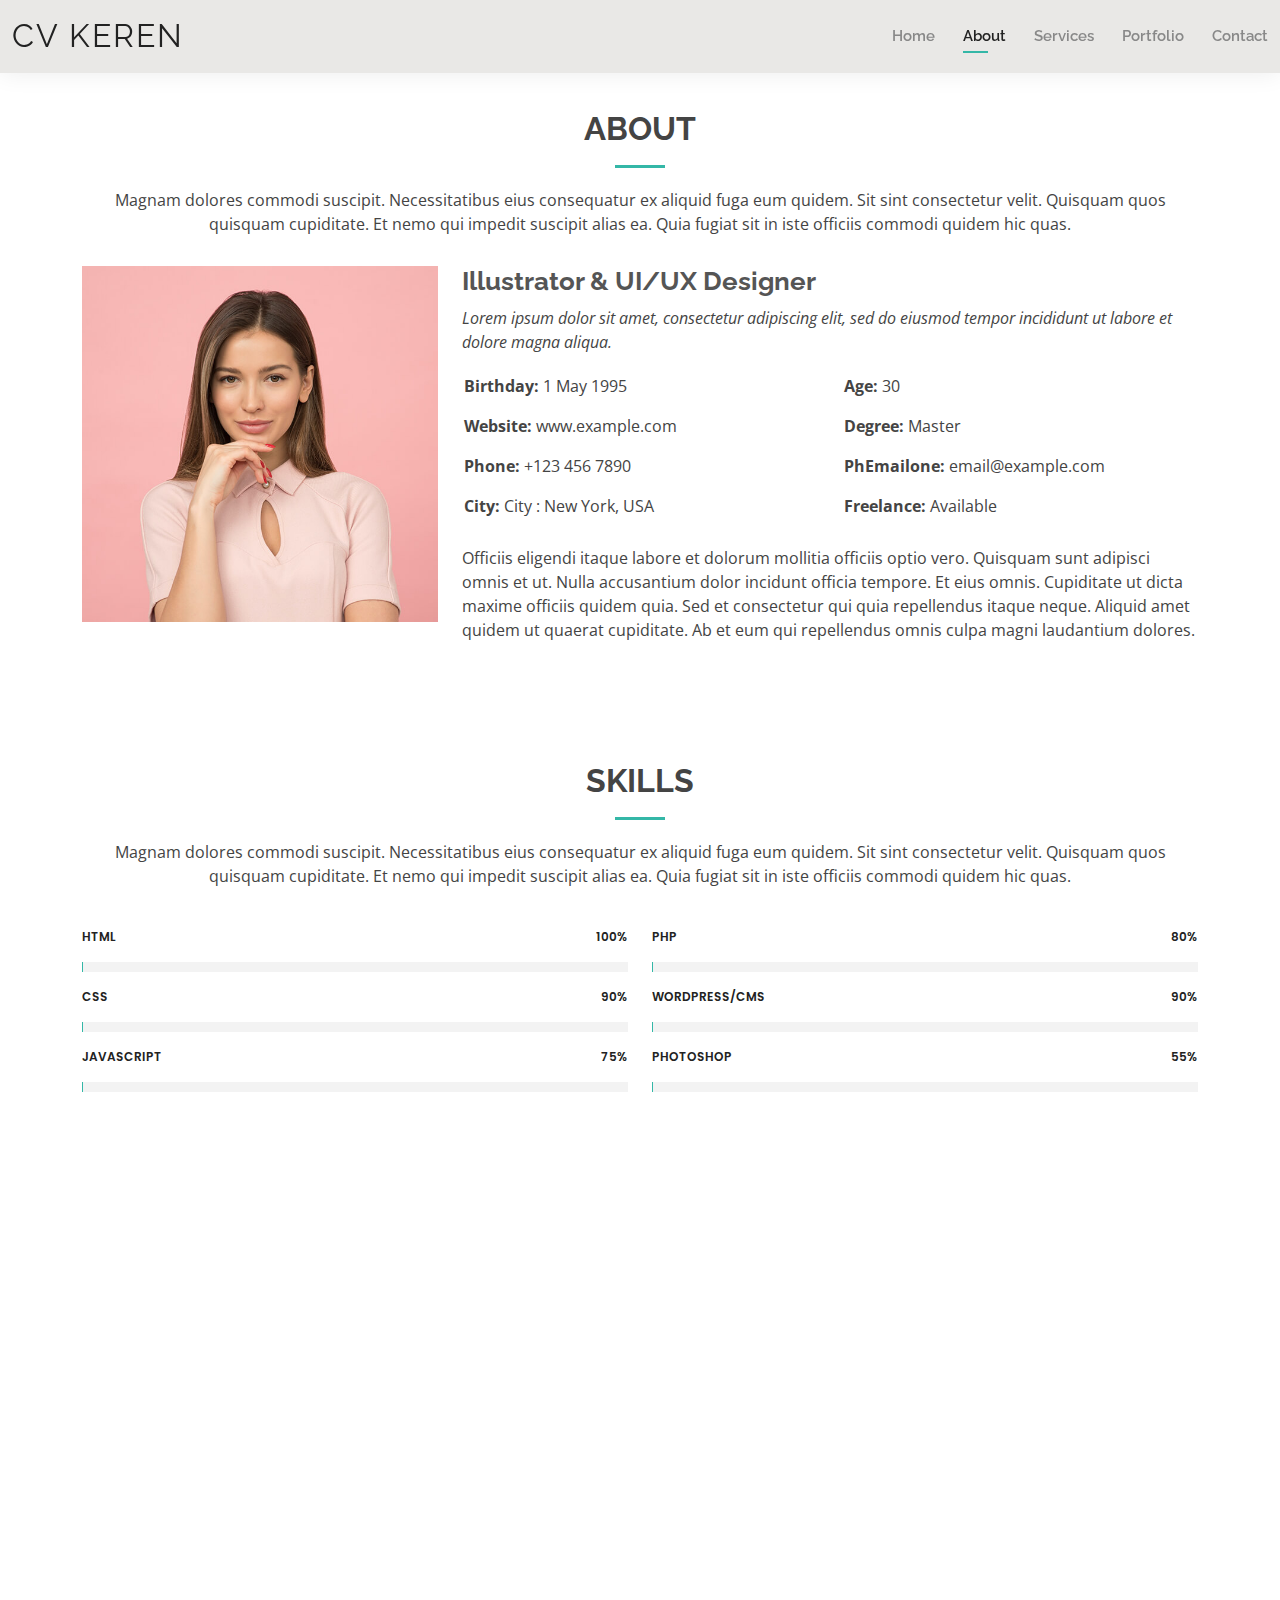
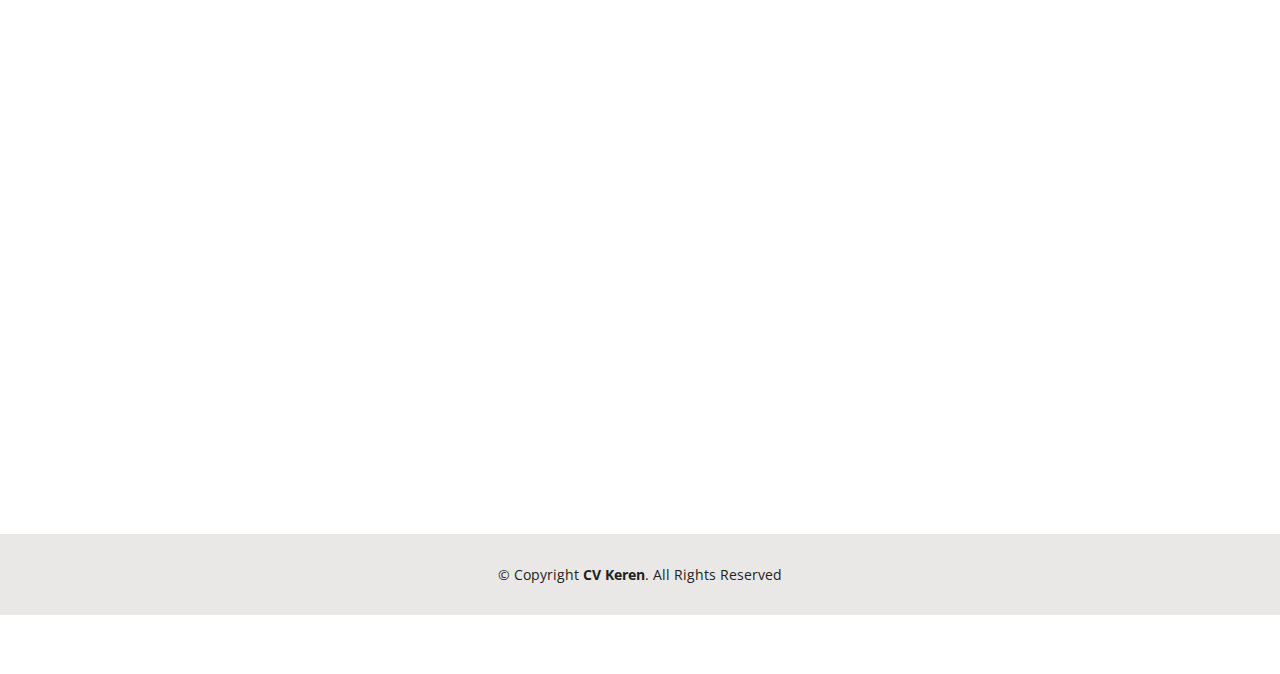
==== about.html @ fb405a1f "Update about.html" ====
<!DOCTYPE html>
<html lang="en">

<head>
  <meta charset="utf-8">
  <meta content="width=device-width, initial-scale=1.0" name="viewport">

  <title>CV Keren - About</title>
  <meta content="" name="description">
  <meta content="" name="keywords">

  <!-- Favicons -->
  <link href="assets/img/favicon.png" rel="icon">
  <link href="assets/img/apple-touch-icon.png" rel="apple-touch-icon">

  <!-- Google Fonts -->
  <link href="https://fonts.googleapis.com/css?family=Open+Sans:300,300i,400,400i,600,600i,700,700i|Raleway:300,300i,400,400i,500,500i,600,600i,700,700i|Poppins:300,300i,400,400i,500,500i,600,600i,700,700i" rel="stylesheet">

  <!-- Vendor CSS Files -->
  <link href="assets/vendor/aos/aos.css" rel="stylesheet">
  <link href="assets/vendor/bootstrap/css/bootstrap.min.css" rel="stylesheet">
  <link href="assets/vendor/bootstrap-icons/bootstrap-icons.css" rel="stylesheet">
  <link href="assets/vendor/boxicons/css/boxicons.min.css" rel="stylesheet">
  <link href="assets/vendor/glightbox/css/glightbox.min.css" rel="stylesheet">
  <link href="assets/vendor/swiper/swiper-bundle.min.css" rel="stylesheet">

  <!-- Template Main CSS File -->
  <link href="assets/css/style.css" rel="stylesheet">

  <!-- =======================================================
  * Template Name: Kelly
  * Template URL: https://bootstrapmade.com/kelly-free-bootstrap-cv-resume-html-template/
  * Updated: Mar 17 2024 with Bootstrap v5.3.3
  * Author: BootstrapMade.com
  * License: https://bootstrapmade.com/license/
  ======================================================== -->
</head>

<body>

  <!-- ======= Header ======= -->
  <header id="header" class="fixed-top">
    <div class="container-fluid d-flex justify-content-between align-items-center">

      <h1 class="logo me-auto me-lg-0"><a href="index.html">CV KEREN</a></h1>
      <!-- Uncomment below if you prefer to use an image logo -->
      <!-- <a href="index.html" class="logo"><img src="assets/img/logo.png" alt="" class="img-fluid"></a>-->

      <nav id="navbar" class="navbar order-last order-lg-0">
        <ul>
          <li><a href="index.html">Home</a></li>
          <li><a class="active" href="about.html">About</a></li>
          <!-- <li><a href="resume.html">Resume</a></li>-->
          <li><a href="services.html">Services</a></li>
          <li><a href="portfolio.html">Portfolio</a></li>
          <li><a href="contact.html">Contact</a></li>
        </ul>
        <i class="bi bi-list mobile-nav-toggle"></i>
      </nav><!-- .navbar -->
     <!--
      <div class="header-social-links">
        <a href="#" class="twitter"><i class="bi bi-twitter"></i></a>
        <a href="#" class="facebook"><i class="bi bi-facebook"></i></a>
        <a href="#" class="instagram"><i class="bi bi-instagram"></i></a>
        <a href="#" class="linkedin"><i class="bi bi-linkedin"></i></i></a>
      </div>
      -->
    </div>

  </header><!-- End Header -->

  <main id="main">

    <!-- ======= About Section ======= -->
    <section id="about" class="about">
      <div class="container" data-aos="fade-up">

        <div class="section-title">
          <h2>About</h2>
          <p>Magnam dolores commodi suscipit. Necessitatibus eius consequatur ex aliquid fuga eum quidem. Sit sint consectetur velit. Quisquam quos quisquam cupiditate. Et nemo qui impedit suscipit alias ea. Quia fugiat sit in iste officiis commodi quidem hic quas.</p>
        </div>

        <div class="row">
          <div class="col-lg-4">
            <img src="assets/img/about.jpg" class="img-fluid" alt="">
          </div>
          <div class="col-lg-8 pt-4 pt-lg-0 content">
            <h3>Illustrator &amp; UI/UX Designer</h3>
            <p class="fst-italic">
              Lorem ipsum dolor sit amet, consectetur adipiscing elit, sed do eiusmod tempor incididunt ut labore et dolore
              magna aliqua.
            </p>
            <div class="row">
              <div class="col-lg-6">
                <ul>
                  <li><i class="bi bi-rounded-right"></i> <strong>Birthday:</strong> 1 May 1995</li>
                  <li><i class="bi bi-rounded-right"></i> <strong>Website:</strong> www.example.com</li>
                  <li><i class="bi bi-rounded-right"></i> <strong>Phone:</strong> +123 456 7890</li>
                  <li><i class="bi bi-rounded-right"></i> <strong>City:</strong> City : New York, USA</li>
                </ul>
              </div>
              <div class="col-lg-6">
                <ul>
                  <li><i class="bi bi-rounded-right"></i> <strong>Age:</strong> 30</li>
                  <li><i class="bi bi-rounded-right"></i> <strong>Degree:</strong> Master</li>
                  <li><i class="bi bi-rounded-right"></i> <strong>PhEmailone:</strong> email@example.com</li>
                  <li><i class="bi bi-rounded-right"></i> <strong>Freelance:</strong> Available</li>
                </ul>
              </div>
            </div>
            <p>
              Officiis eligendi itaque labore et dolorum mollitia officiis optio vero. Quisquam sunt adipisci omnis et ut. Nulla accusantium dolor incidunt officia tempore. Et eius omnis.
              Cupiditate ut dicta maxime officiis quidem quia. Sed et consectetur qui quia repellendus itaque neque. Aliquid amet quidem ut quaerat cupiditate. Ab et eum qui repellendus omnis culpa magni laudantium dolores.
            </p>
          </div>
        </div>

      </div>
    </section><!-- End About Section -->

    <!-- ======= Skills Section ======= -->
    <section id="skills" class="skills">
      <div class="container" data-aos="fade-up">

        <div class="section-title">
          <h2>Skills</h2>
          <p>Magnam dolores commodi suscipit. Necessitatibus eius consequatur ex aliquid fuga eum quidem. Sit sint consectetur velit. Quisquam quos quisquam cupiditate. Et nemo qui impedit suscipit alias ea. Quia fugiat sit in iste officiis commodi quidem hic quas.</p>
        </div>

        <div class="row skills-content">

          <div class="col-lg-6">

            <div class="progress">
              <span class="skill">HTML <i class="val">100%</i></span>
              <div class="progress-bar-wrap">
                <div class="progress-bar" role="progressbar" aria-valuenow="100" aria-valuemin="0" aria-valuemax="100"></div>
              </div>
            </div>

            <div class="progress">
              <span class="skill">CSS <i class="val">90%</i></span>
              <div class="progress-bar-wrap">
                <div class="progress-bar" role="progressbar" aria-valuenow="90" aria-valuemin="0" aria-valuemax="100"></div>
              </div>
            </div>

            <div class="progress">
              <span class="skill">JavaScript <i class="val">75%</i></span>
              <div class="progress-bar-wrap">
                <div class="progress-bar" role="progressbar" aria-valuenow="75" aria-valuemin="0" aria-valuemax="100"></div>
              </div>
            </div>

          </div>

          <div class="col-lg-6">

            <div class="progress">
              <span class="skill">PHP <i class="val">80%</i></span>
              <div class="progress-bar-wrap">
                <div class="progress-bar" role="progressbar" aria-valuenow="80" aria-valuemin="0" aria-valuemax="100"></div>
              </div>
            </div>

            <div class="progress">
              <span class="skill">WordPress/CMS <i class="val">90%</i></span>
              <div class="progress-bar-wrap">
                <div class="progress-bar" role="progressbar" aria-valuenow="90" aria-valuemin="0" aria-valuemax="100"></div>
              </div>
            </div>

            <div class="progress">
              <span class="skill">Photoshop <i class="val">55%</i></span>
              <div class="progress-bar-wrap">
                <div class="progress-bar" role="progressbar" aria-valuenow="55" aria-valuemin="0" aria-valuemax="100"></div>
              </div>
            </div>

          </div>

        </div>

      </div>
    </section><!-- End Skills Section -->

    <!-- ======= Facts Section ======= -->
    <section id="facts" class="facts">
      <div class="container" data-aos="fade-up">

        <div class="section-title">
          <h2>Facts</h2>
          <p>Magnam dolores commodi suscipit. Necessitatibus eius consequatur ex aliquid fuga eum quidem. Sit sint consectetur velit. Quisquam quos quisquam cupiditate. Et nemo qui impedit suscipit alias ea. Quia fugiat sit in iste officiis commodi quidem hic quas.</p>
        </div>

        <div class="row counters">

          <div class="col-lg-3 col-6 text-center">
            <span data-purecounter-start="0" data-purecounter-end="232" data-purecounter-duration="1" class="purecounter"></span>
            <p>Clients</p>
          </div>

          <div class="col-lg-3 col-6 text-center">
            <span data-purecounter-start="0" data-purecounter-end="521" data-purecounter-duration="1" class="purecounter"></span>
            <p>Projects</p>
          </div>

          <div class="col-lg-3 col-6 text-center">
            <span data-purecounter-start="0" data-purecounter-end="1463" data-purecounter-duration="1" class="purecounter"></span>
            <p>Hours Of Support</p>
          </div>

          <div class="col-lg-3 col-6 text-center">
            <span data-purecounter-start="0" data-purecounter-end="15" data-purecounter-duration="1" class="purecounter"></span>
            <p>Hard Workers</p>
          </div>

        </div>

      </div>
    </section><!-- End Facts Section -->

    <!-- ======= Testimonials Section ======= -->
    <section id="testimonials" class="testimonials">
      <div class="container" data-aos="fade-up">

        <div class="section-title">
          <h2>Testimonials</h2>
          <p>Magnam dolores commodi suscipit. Necessitatibus eius consequatur ex aliquid fuga eum quidem. Sit sint consectetur velit. Quisquam quos quisquam cupiditate. Et nemo qui impedit suscipit alias ea. Quia fugiat sit in iste officiis commodi quidem hic quas.</p>
        </div>

        <div class="testimonials-slider swiper" data-aos="fade-up" data-aos-delay="100">
          <div class="swiper-wrapper">

            <div class="swiper-slide">
              <div class="testimonial-item">
                <img src="assets/img/testimonials/testimonials-1.jpg" class="testimonial-img" alt="">
                <h3>Saul Goodman</h3>
                <h4>Ceo &amp; Founder</h4>
                <p>
                  <i class="bx bxs-quote-alt-left quote-icon-left"></i>
                  Proin iaculis purus consequat sem cure digni ssim donec porttitora entum suscipit rhoncus. Accusantium quam, ultricies eget id, aliquam eget nibh et. Maecen aliquam, risus at semper.
                  <i class="bx bxs-quote-alt-right quote-icon-right"></i>
                </p>
              </div>
            </div><!-- End testimonial item -->

            <div class="swiper-slide">
              <div class="testimonial-item">
                <img src="assets/img/testimonials/testimonials-2.jpg" class="testimonial-img" alt="">
                <h3>Sara Wilsson</h3>
                <h4>Designer</h4>
                <p>
                  <i class="bx bxs-quote-alt-left quote-icon-left"></i>
                  Export tempor illum tamen malis malis eram quae irure esse labore quem cillum quid cillum eram malis quorum velit fore eram velit sunt aliqua noster fugiat irure amet legam anim culpa.
                  <i class="bx bxs-quote-alt-right quote-icon-right"></i>
                </p>
              </div>
            </div><!-- End testimonial item -->

            <div class="swiper-slide">
              <div class="testimonial-item">
                <img src="assets/img/testimonials/testimonials-3.jpg" class="testimonial-img" alt="">
                <h3>Jena Karlis</h3>
                <h4>Store Owner</h4>
                <p>
                  <i class="bx bxs-quote-alt-left quote-icon-left"></i>
                  Enim nisi quem export duis labore cillum quae magna enim sint quorum nulla quem veniam duis minim tempor labore quem eram duis noster aute amet eram fore quis sint minim.
                  <i class="bx bxs-quote-alt-right quote-icon-right"></i>
                </p>
              </div>
            </div><!-- End testimonial item -->

            <div class="swiper-slide">
              <div class="testimonial-item">
                <img src="assets/img/testimonials/testimonials-4.jpg" class="testimonial-img" alt="">
                <h3>Matt Brandon</h3>
                <h4>Freelancer</h4>
                <p>
                  <i class="bx bxs-quote-alt-left quote-icon-left"></i>
                  Fugiat enim eram quae cillum dolore dolor amet nulla culpa multos export minim fugiat minim velit minim dolor enim duis veniam ipsum anim magna sunt elit fore quem dolore labore illum veniam.
                  <i class="bx bxs-quote-alt-right quote-icon-right"></i>
                </p>
              </div>
            </div><!-- End testimonial item -->

            <div class="swiper-slide">
              <div class="testimonial-item">
                <img src="assets/img/testimonials/testimonials-5.jpg" class="testimonial-img" alt="">
                <h3>John Larson</h3>
                <h4>Entrepreneur</h4>
                <p>
                  <i class="bx bxs-quote-alt-left quote-icon-left"></i>
                  Quis quorum aliqua sint quem legam fore sunt eram irure aliqua veniam tempor noster veniam enim culpa labore duis sunt culpa nulla illum cillum fugiat legam esse veniam culpa fore nisi cillum quid.
                  <i class="bx bxs-quote-alt-right quote-icon-right"></i>
                </p>
              </div>
            </div><!-- End testimonial item -->

          </div>
          <div class="swiper-pagination"></div>
        </div>

      </div>
    </section><!-- End Testimonials Section -->

  </main><!-- End #main -->

  <!-- ======= Footer ======= -->
  <footer id="footer">
    <div class="container">
      <div class="copyright">
        &copy; Copyright <strong><span>CV Keren</span></strong>. All Rights Reserved
      </div>
      <!--
      <div class="credits">
        <!-- All the links in the footer should remain intact. -->
        <!-- You can delete the links only if you purchased the pro version. -->
        <!-- Licensing information: https://bootstrapmade.com/license/ -->
        <!-- Purchase the pro version with working PHP/AJAX contact form: https://bootstrapmade.com/kelly-free-bootstrap-cv-resume-html-template/ -->
        <!--
        Designed by <a href="https://bootstrapmade.com/">BootstrapMade</a>
      </div>
       -->
    </div>
  </footer><!-- End  Footer -->

  <div id="preloader"></div>
  <a href="https://wa.me/6285972702006?text=Halo%20saya%20ingin%20buat%20CV%20Online" class="back-to-top d-flex align-items-center justify-content-center"><i class="bi bi-whatsapp"></i></a>

  <!-- Vendor JS Files -->
  <script src="assets/vendor/purecounter/purecounter_vanilla.js"></script>
  <script src="assets/vendor/aos/aos.js"></script>
  <script src="assets/vendor/bootstrap/js/bootstrap.bundle.min.js"></script>
  <script src="assets/vendor/glightbox/js/glightbox.min.js"></script>
  <script src="assets/vendor/isotope-layout/isotope.pkgd.min.js"></script>
  <script src="assets/vendor/swiper/swiper-bundle.min.js"></script>
  <script src="assets/vendor/waypoints/noframework.waypoints.js"></script>
  <script src="assets/vendor/php-email-form/validate.js"></script>

  <!-- Template Main JS File -->
  <script src="assets/js/main.js"></script>

</body>

</html>
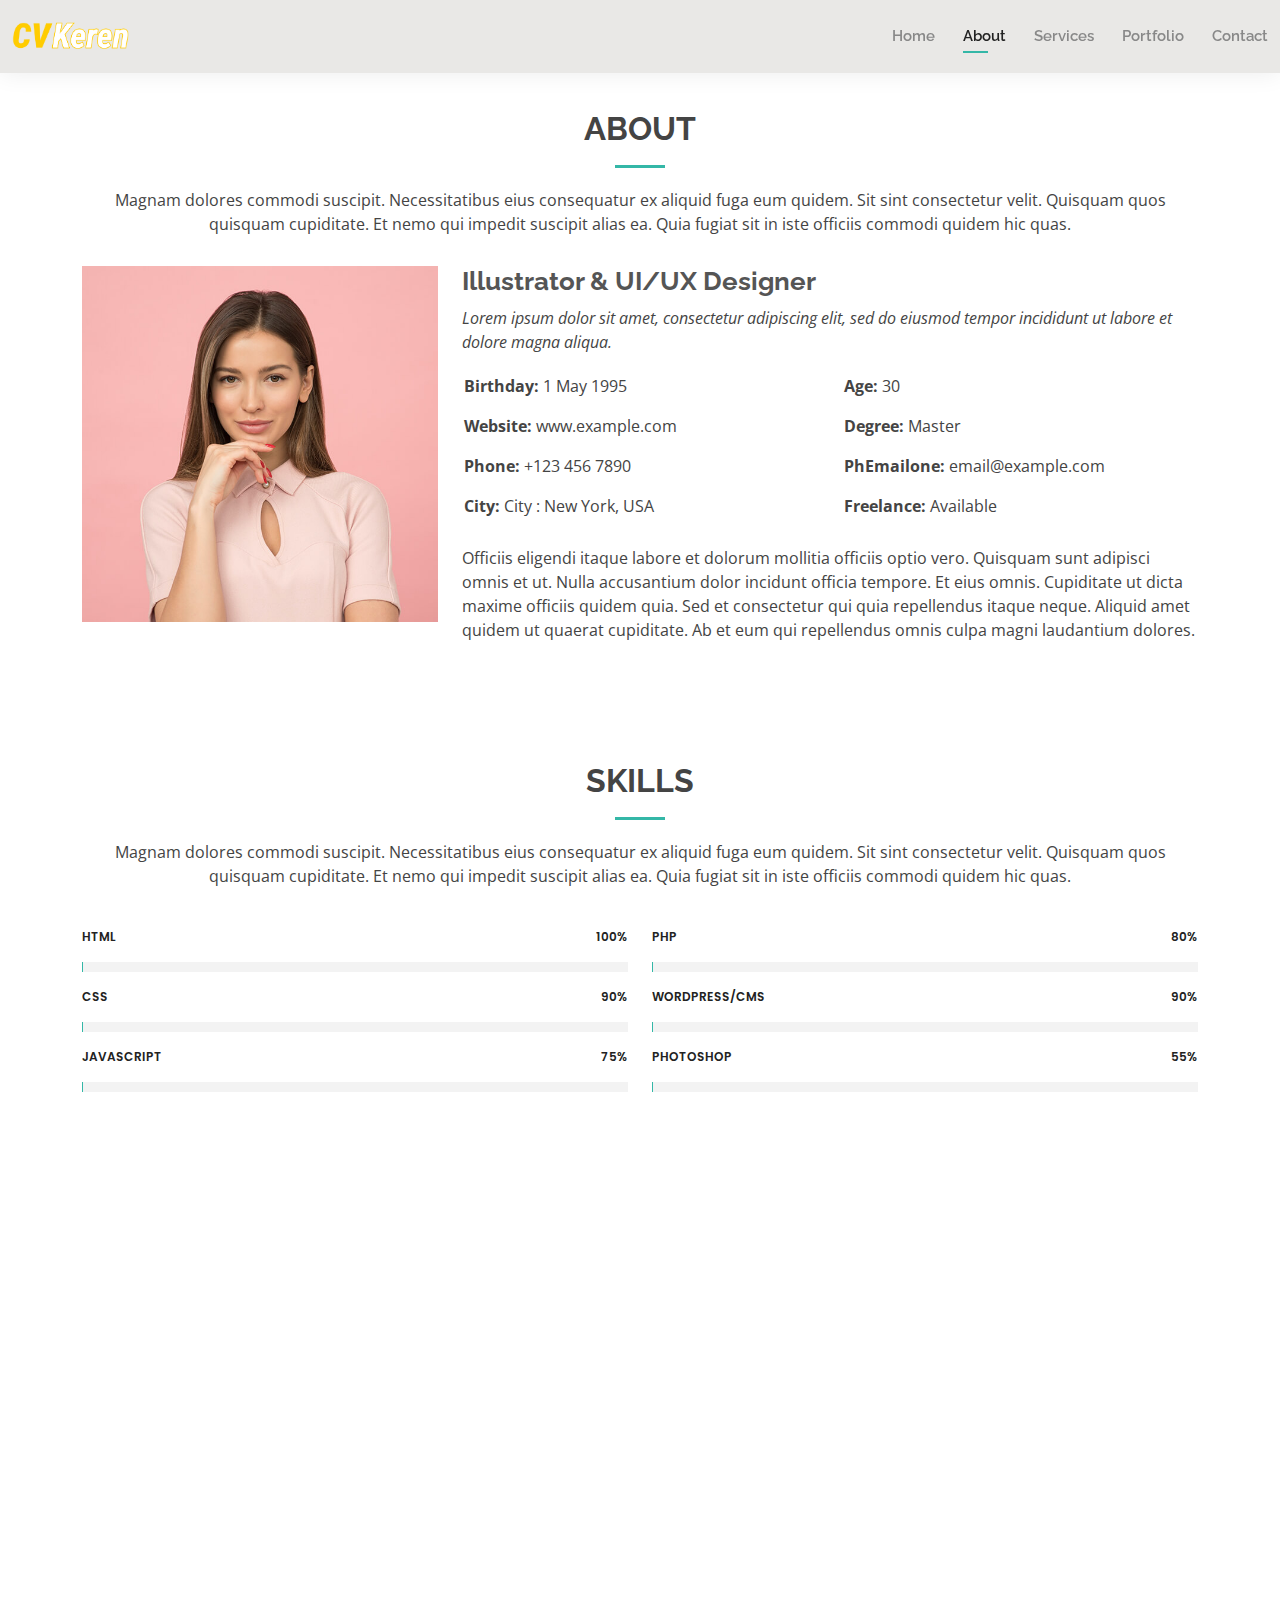
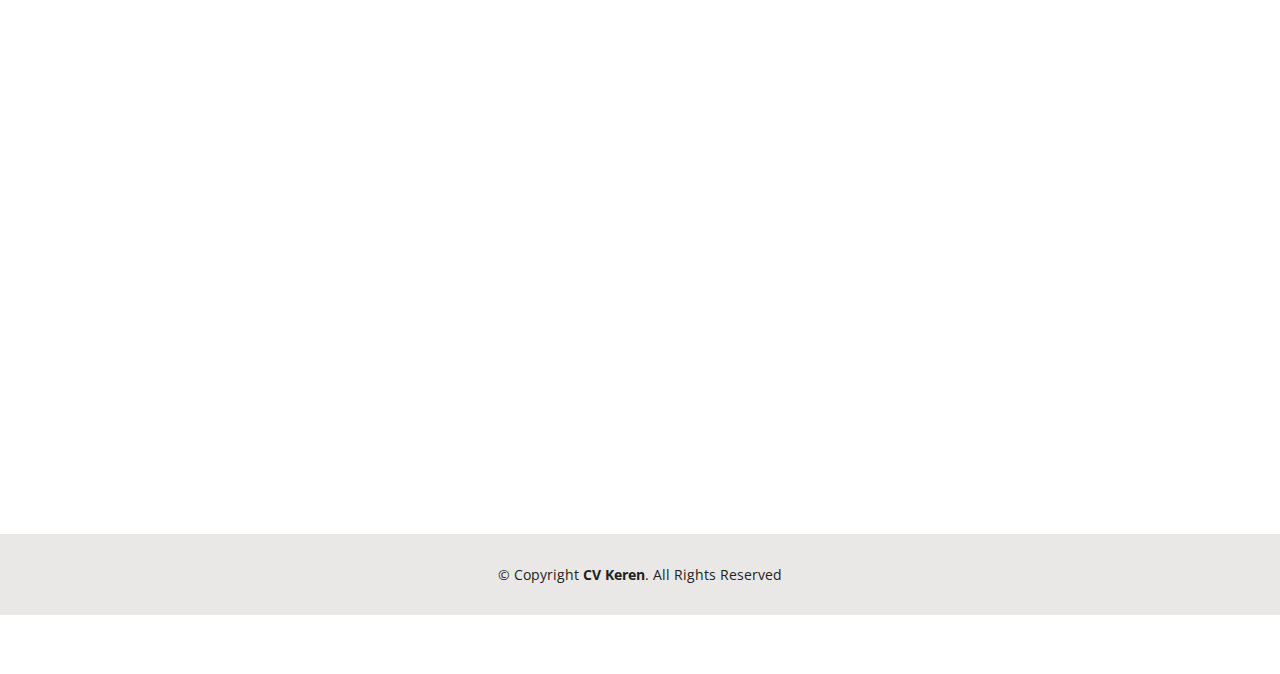
==== commit e391f6e3: "Update about.html" ====
--- a/about.html
+++ b/about.html
@@ -42,7 +42,7 @@
   <header id="header" class="fixed-top">
     <div class="container-fluid d-flex justify-content-between align-items-center">
 
-      <h1 class="logo me-auto me-lg-0"><a href="index.html">CV KEREN</a></h1>
+      <h1 class="logo me-auto me-lg-0"><a href="index.html"><img src="assets/img/logo-text.png" alt=""></a></h1>
       <!-- Uncomment below if you prefer to use an image logo -->
       <!-- <a href="index.html" class="logo"><img src="assets/img/logo.png" alt="" class="img-fluid"></a>-->
 
@@ -326,7 +326,7 @@
   </footer><!-- End  Footer -->
 
   <div id="preloader"></div>
-  <a href="https://wa.me/6285972702006?text=Halo%20saya%20ingin%20buat%20CV%20Online" class="back-to-top d-flex align-items-center justify-content-center"><i class="bi bi-whatsapp"></i></a>
+    <a href="https://wa.me/6281383118716?text=Halo%20saya%20ingin%20buat%20CV%20Online" class="back-to-top d-flex align-items-center justify-content-center"><i class="bi bi-whatsapp"></i></a>
 
   <!-- Vendor JS Files -->
   <script src="assets/vendor/purecounter/purecounter_vanilla.js"></script>
--- a/assets/css/style.css
+++ b/assets/css/style.css
@@ -422,7 +422,7 @@
 #hero {
   width: 100%;
   height: 100vh;
-  background: url("../img/bg.png") top right;
+  background: url("../img/sampul.png") top right;
   background-size: cover;
 }
 
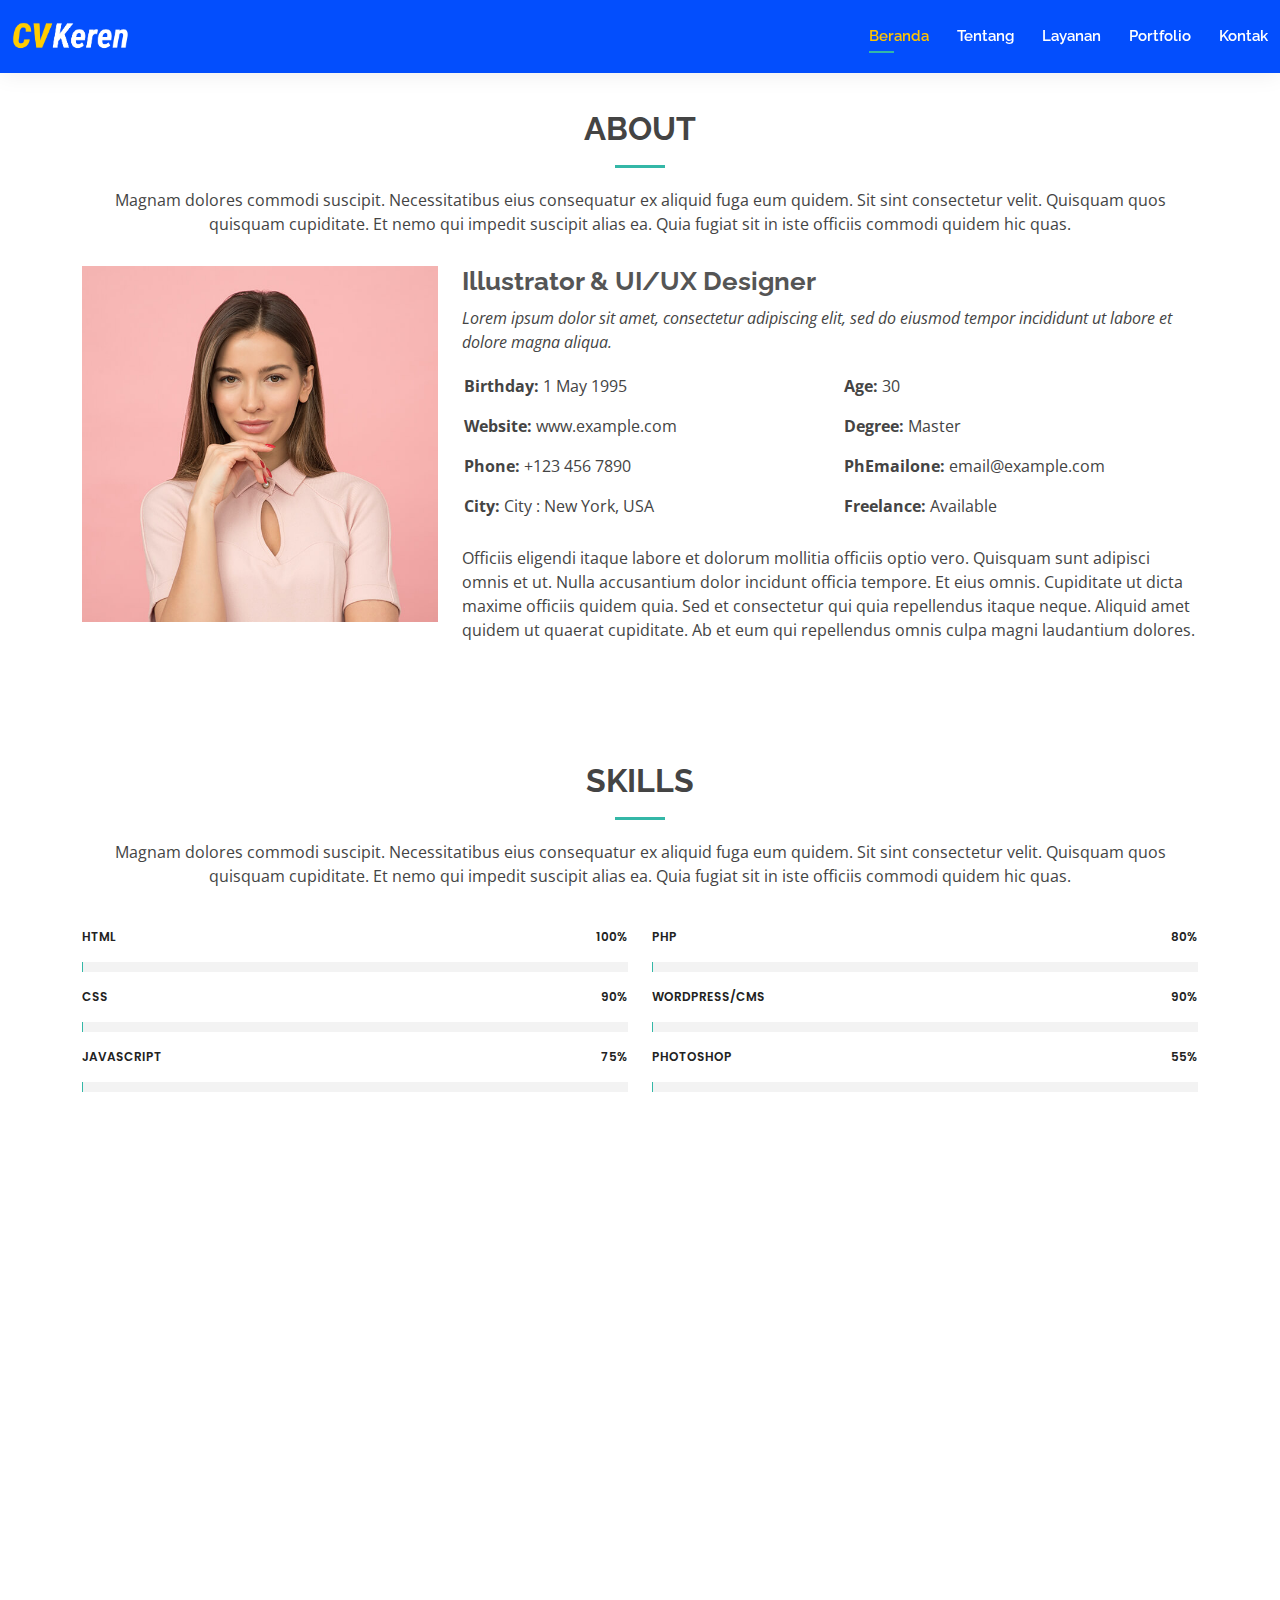
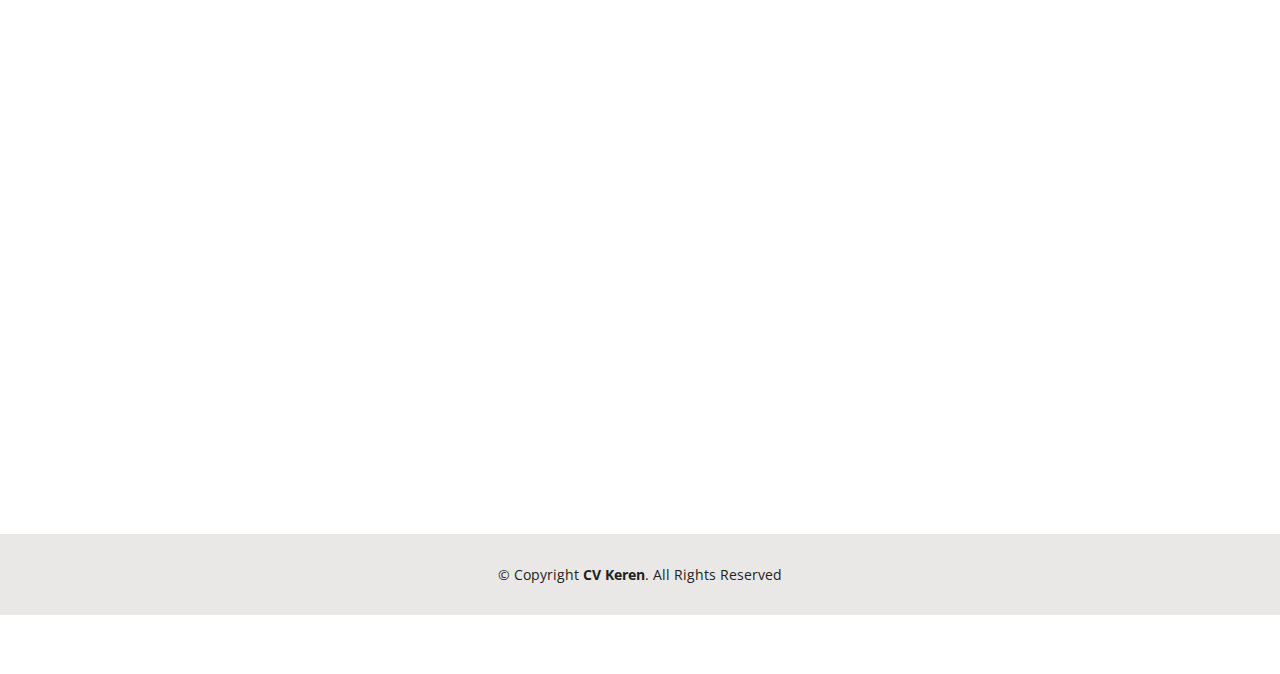
==== commit 38961687: "menyesuaikan halaman depan" ====
--- a/about.html
+++ b/about.html
@@ -10,8 +10,8 @@
   <meta content="" name="keywords">
 
   <!-- Favicons -->
-  <link href="assets/img/favicon.png" rel="icon">
-  <link href="assets/img/apple-touch-icon.png" rel="apple-touch-icon">
+  <link href="assets/img/logo-img.png" rel="icon">
+  <link href="assets/img/logo-img.png" rel="apple-touch-icon">
 
   <!-- Google Fonts -->
   <link href="https://fonts.googleapis.com/css?family=Open+Sans:300,300i,400,400i,600,600i,700,700i|Raleway:300,300i,400,400i,500,500i,600,600i,700,700i|Poppins:300,300i,400,400i,500,500i,600,600i,700,700i" rel="stylesheet">
@@ -48,12 +48,12 @@
 
       <nav id="navbar" class="navbar order-last order-lg-0">
         <ul>
-          <li><a href="index.html">Home</a></li>
-          <li><a class="active" href="about.html">About</a></li>
-          <!-- <li><a href="resume.html">Resume</a></li>-->
-          <li><a href="services.html">Services</a></li>
+          <li><a class="active" href="index.html">Beranda</a></li>
+          <li><a href="about.html">Tentang</a></li>
+          <!--<li><a href="resume.html">Resume</a></li>-->
+          <li><a href="services.html">Layanan</a></li>
           <li><a href="portfolio.html">Portfolio</a></li>
-          <li><a href="contact.html">Contact</a></li>
+          <li><a href="contact.html">Kontak</a></li>
         </ul>
         <i class="bi bi-list mobile-nav-toggle"></i>
       </nav><!-- .navbar -->
--- a/assets/css/style.css
+++ b/assets/css/style.css
@@ -118,7 +118,7 @@
 # Header
 --------------------------------------------------------------*/
 #header {
-  background: #e9e8e6;
+  background: #034efd;
   box-shadow: 0px 0px 25px 0 rgba(0, 0, 0, 0.08);
   z-index: 997;
   padding: 15px 0;
@@ -199,7 +199,7 @@
   font-family: "Raleway", sans-serif;
   font-size: 15px;
   font-weight: 600;
-  color: #888888;
+  color: #ffffff;
   white-space: nowrap;
   transition: 0.3s;
   position: relative;
@@ -236,7 +236,7 @@
 .navbar .active,
 .navbar .active:focus,
 .navbar li:hover>a {
-  color: #222222;
+  color: #ffc300;
 }
 
 .navbar .dropdown ul {
@@ -274,7 +274,7 @@
 .navbar .dropdown ul a:hover,
 .navbar .dropdown ul .active:hover,
 .navbar .dropdown ul li:hover>a {
-  color: #34b7a7;
+  color: #034efd;
 }
 
 .navbar .dropdown:hover>ul {
@@ -310,7 +310,7 @@
 * Mobile Navigation 
 */
 .mobile-nav-toggle {
-  color: #222222;
+  color: #ffc300;
   font-size: 28px;
   cursor: pointer;
   display: none;
@@ -374,7 +374,7 @@
 .navbar-mobile a:hover,
 .navbar-mobile .active,
 .navbar-mobile li:hover>a {
-  color: #34b7a7;
+  color: #034efd;
 }
 
 .navbar-mobile .getstarted,
@@ -409,7 +409,7 @@
 .navbar-mobile .dropdown ul a:hover,
 .navbar-mobile .dropdown ul .active:hover,
 .navbar-mobile .dropdown ul li:hover>a {
-  color: #34b7a7;
+  color: #034efd;
 }
 
 .navbar-mobile .dropdown>.dropdown-active {
@@ -422,7 +422,7 @@
 #hero {
   width: 100%;
   height: 100vh;
-  background: url("../img/sampul.png") top right;
+  background: url("../img/sampul-1.png") top right;
   background-size: cover;
 }
 
@@ -446,8 +446,9 @@
 }
 
 #hero h2 {
-  color: #6f6f6f;
+  color: #959595;
   margin: 10px 0 0 0;
+  text-align: center;
   font-size: 22px;
 }
 
@@ -463,11 +464,11 @@
   transition: 0.5s;
   margin-top: 30px;
   color: #fff;
-  background: #34b7a7;
+  background: #ffbb00;
 }
 
 #hero .btn-about:hover {
-  background: #3dc8b7;
+  background: linear-gradient(180deg, rgba(255,187,0,1) 42%, rgba(255,124,0,1) 100%);
 }
 
 @media (min-width: 1024px) {
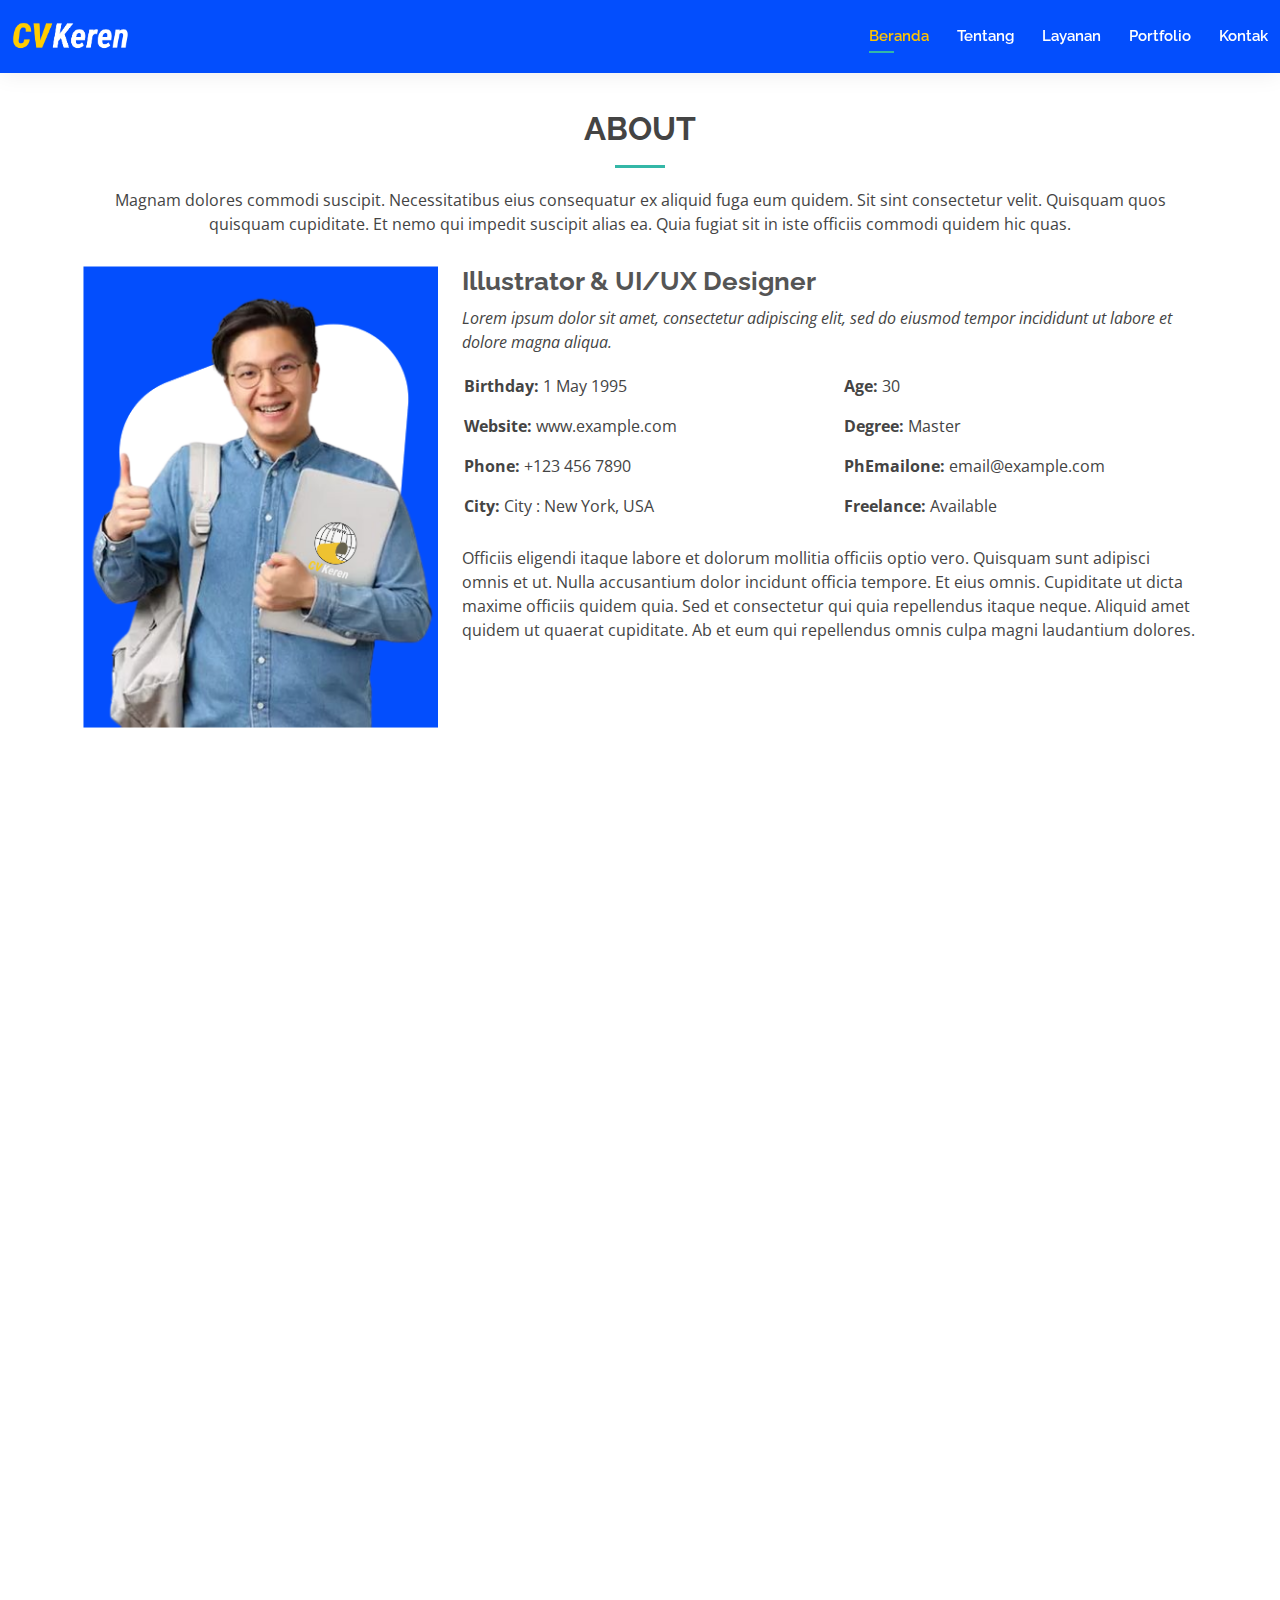
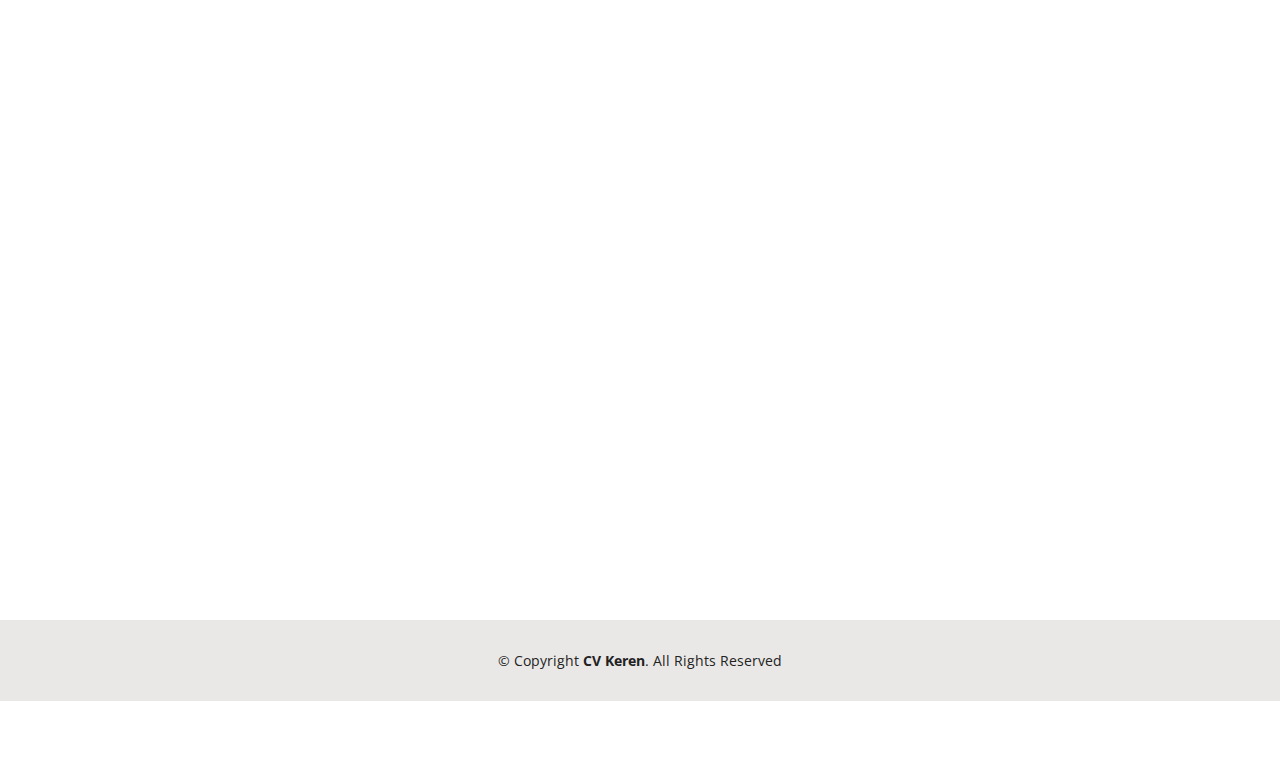
==== commit f6dd1ed8: "edit about" ====
--- a/about.html
+++ b/about.html
@@ -82,7 +82,7 @@
 
         <div class="row">
           <div class="col-lg-4">
-            <img src="assets/img/about.jpg" class="img-fluid" alt="">
+            <img src="assets/img/about.png" class="img-fluid" alt="">
           </div>
           <div class="col-lg-8 pt-4 pt-lg-0 content">
             <h3>Illustrator &amp; UI/UX Designer</h3>
--- a/assets/css/style.css
+++ b/assets/css/style.css
@@ -422,7 +422,7 @@
 #hero {
   width: 100%;
   height: 100vh;
-  background: url("../img/sampul-1.png") top right;
+  background: url("../img/sampul.png") top right;
   background-size: cover;
 }
 
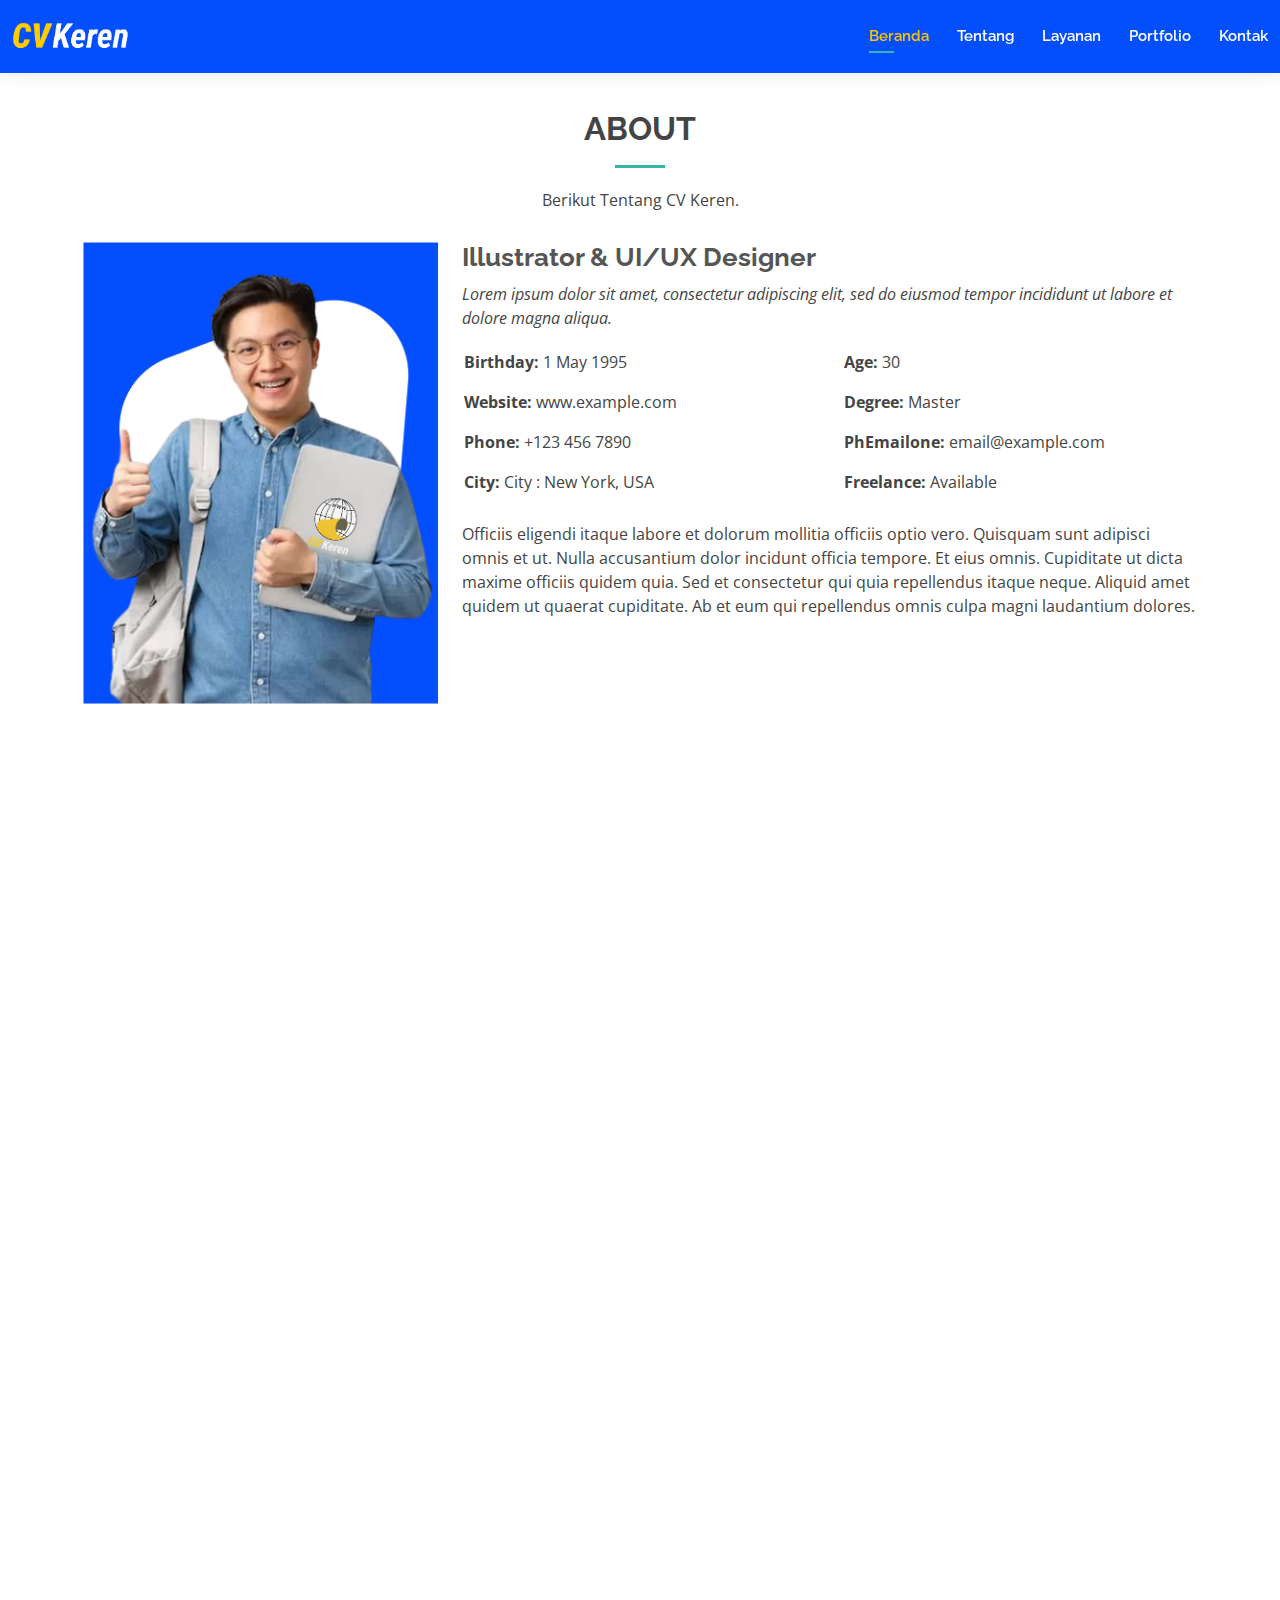
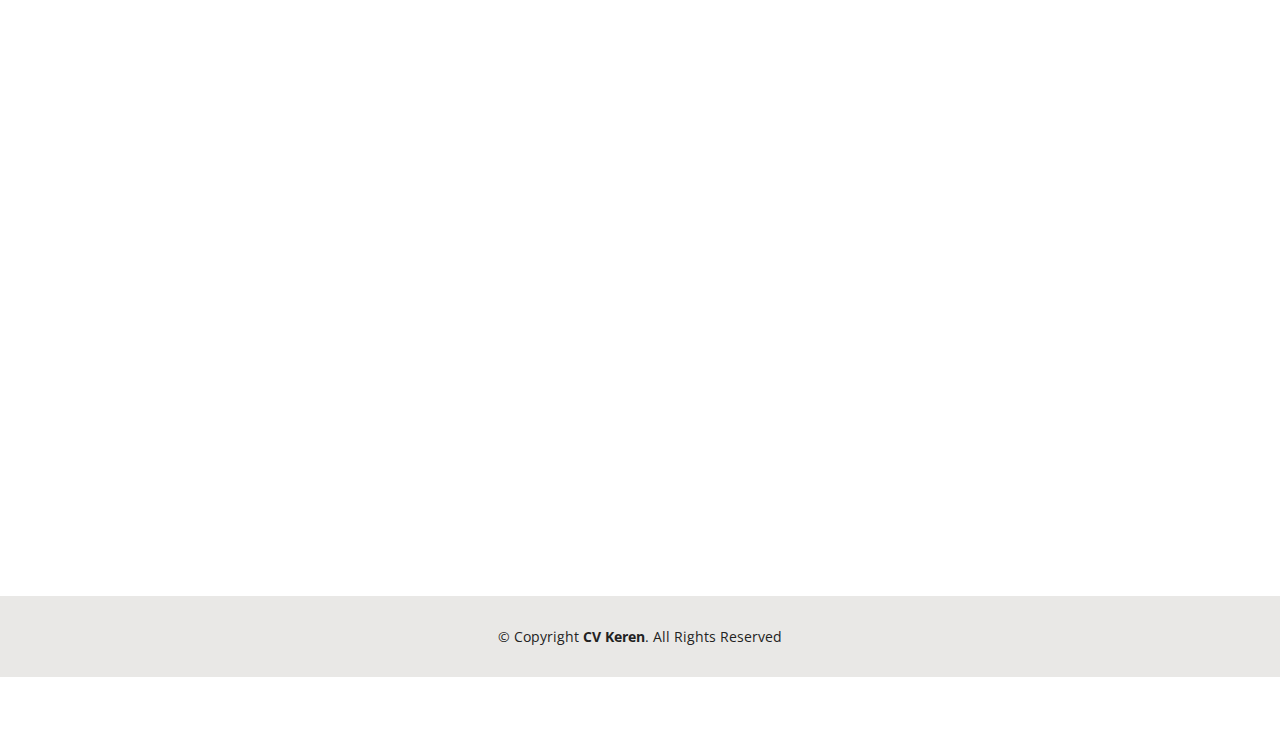
==== commit 4442cce1: "Update about.html" ====
--- a/about.html
+++ b/about.html
@@ -77,7 +77,7 @@
 
         <div class="section-title">
           <h2>About</h2>
-          <p>Magnam dolores commodi suscipit. Necessitatibus eius consequatur ex aliquid fuga eum quidem. Sit sint consectetur velit. Quisquam quos quisquam cupiditate. Et nemo qui impedit suscipit alias ea. Quia fugiat sit in iste officiis commodi quidem hic quas.</p>
+          <p>Berikut Tentang CV Keren.</p>
         </div>
 
         <div class="row">
